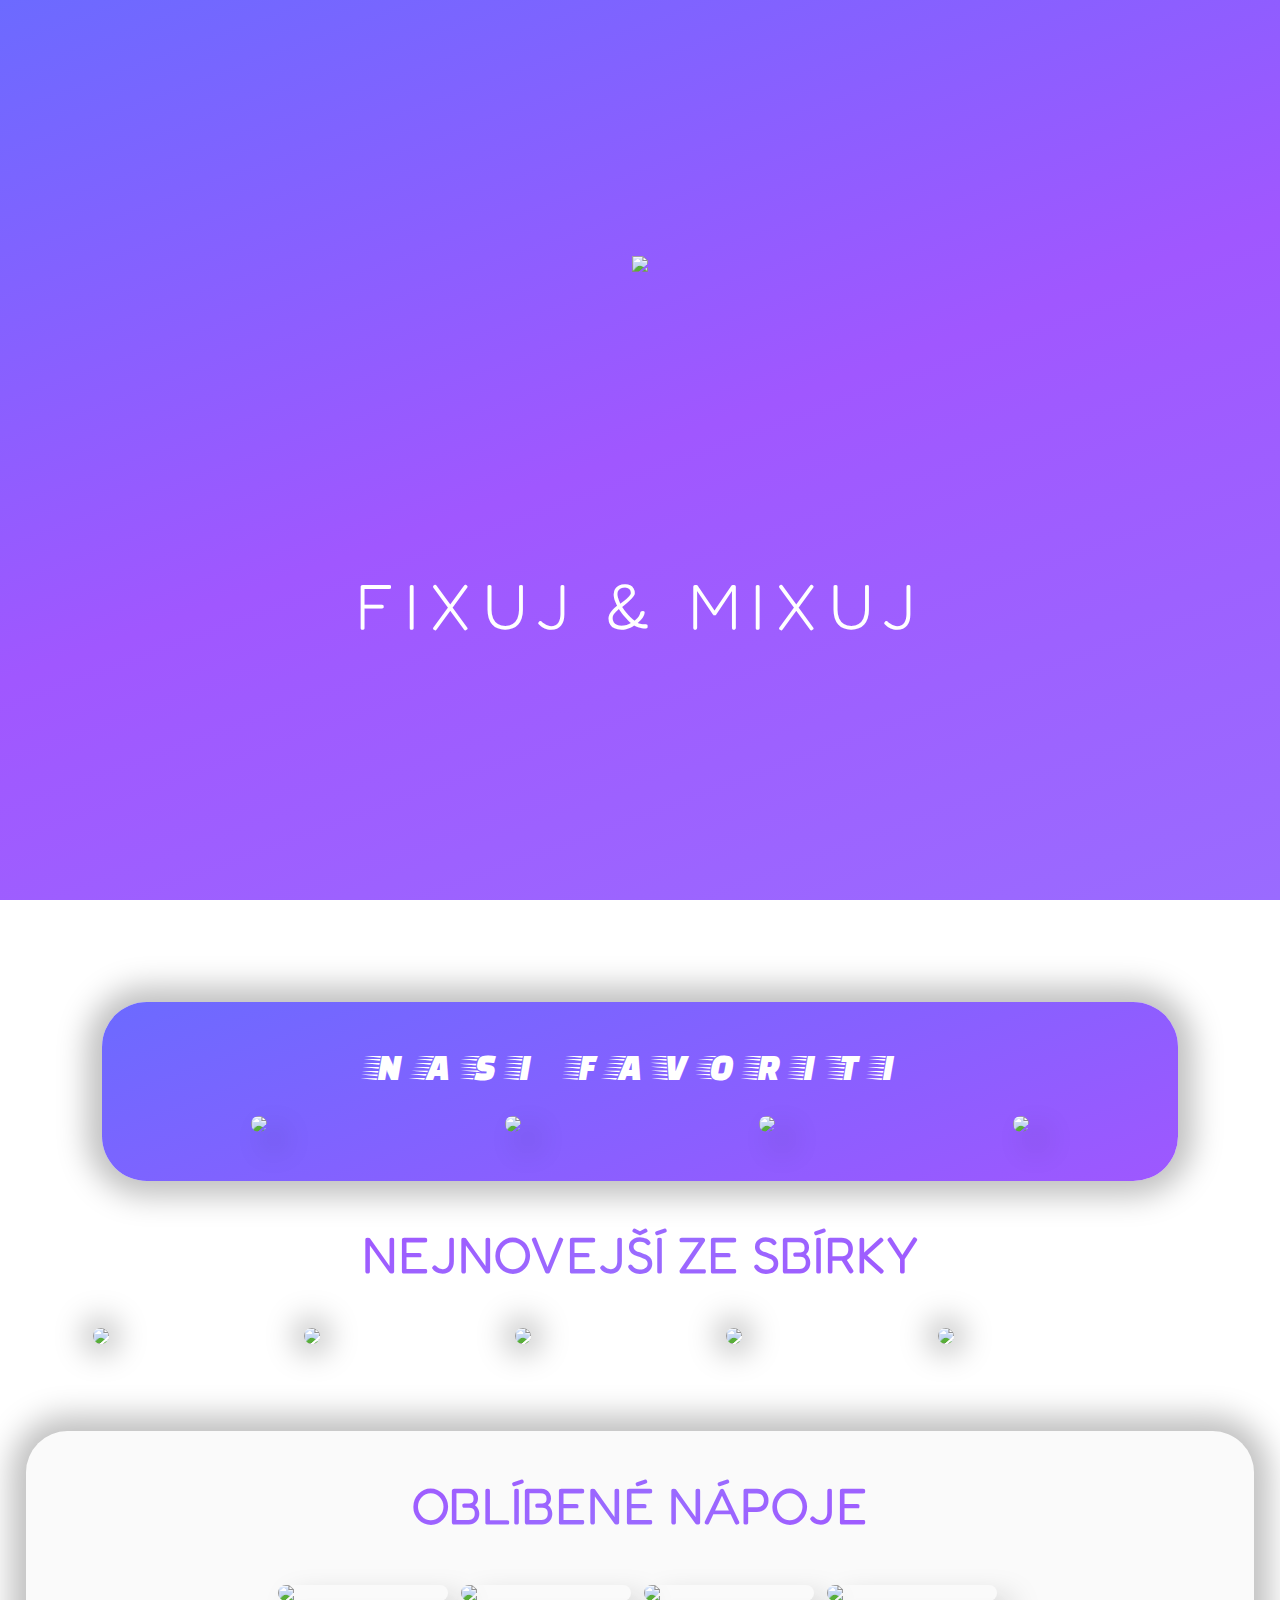
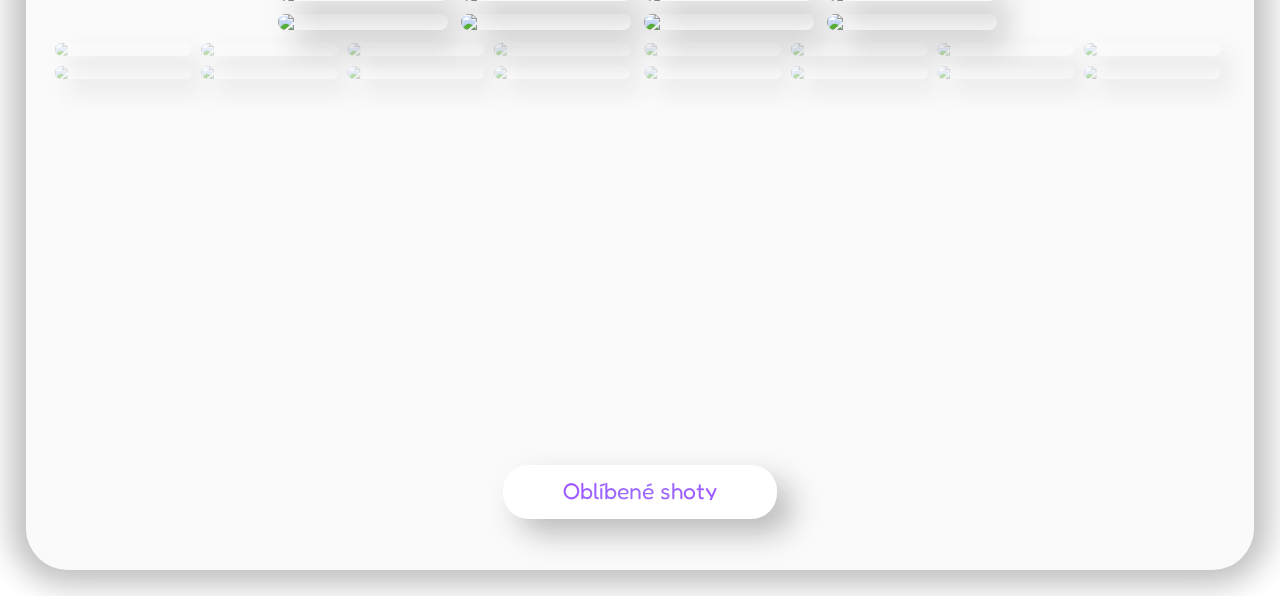
==== index.html @ a532a2db "frfr" ====
<!DOCTYPE html>
<html lang="en">

<head>
    <meta charset="UTF-8">
    <meta http-equiv="X-UA-Compatible" content="IE=edge">
    <meta name="viewport" content="width=device-width, initial-scale=1.0">
    <link rel="stylesheet" type="text/css" href="styles/style.css">
    <link rel="stylesheet" type="text/css" href="styles/style-navbar.css">
    <link rel="stylesheet" href="https://cdnjs.cloudflare.com/ajax/libs/normalize/5.0.0/normalize.min.css">
    <link rel="stylesheet" href="styles/style-carousel.css">

    <title>Fixuj &amp; Mixuj</title>
</head>

<body>
    <div class="refresh">
        <img class="velke-logo" src="images/logo-bila.png">
        <h2 class="refresher">FIXUJ &amp; MIXUJ</h2>
    </div>


    <nav class="desktop-nav">
        <a>
            <img src="images/logo.png" class="logo">
        </a>

        <a class="menu-button js-menu-button">
            <div class="menu-icon">
                <span></span><span></span><span></span>
            </div>
        </a>
    </nav>


    <div class="fullscreen-menu-container-l js-menu-container-l">
        <h2 class="menu-nadpis">Fixuj &amp; Mixuj</h2>

        <nav class="fullscreen-menu__nav">
            <ul>
                <li><a href="#">Koktejly</a></li>
                <li><a href="#">Slovníček</a></li>
                <li><a href="#">Pobočky</a></li>
            </ul>
        </nav>
    </div>

    <div class="fullscreen-menu-container-r js-menu-container-r">
        <a class="menu-button js-menu-close">
            <div class="menu-icon is-active">
                <span></span><span></span><span></span>
            </div>
        </a>
        <div class="obdelnik">
            <img class="mesicni-img" src="images/koktejl.png">
            <div class="koktejl-mesice">
                <h3>KOKTEJL MĚSÍCE</h3>
            </div>
            <div class="mesicni-nazev">
                <h2>Tequila Sunrise</h2>
            </div>
            <div class="button">ZOBRAZIT</div>
        </div>
    </div>

    <div class="nazev">
        <h1>Fixuj &amp; Mixuj</h1>
        <img class="koktejl" src="images/koktejl.png">
    </div>
    <div class="favoriti">
        <h2>NASI FAVORITI</h2>
        <div class="ikony-favoritu">
            <div class="your-element" data-tilt>
                <a><img class="icona" src="images/ikonky/-p%20PI%C3%91A%20COLADA.png"></a>
            </div>
            <div class="your-element" data-tilt>
                <a><img class="icona" src="images/ikonky/-m%20MANHATTAN.png"></a>
            </div>
            <div class="your-element" data-tilt>
                <a><img class="icona" src="images/ikonky/-r%20%C5%A0TR%C3%9ADL.png"></a>
            </div>
            <div class="your-element" data-tilt>
                <a><img class="icona" src="images/ikonky/-s%20JAGER%20BOMB.png"></a>
            </div>
        </div>
    </div>
    <div class="nejnovejsi">
        <h2 class="nadpis-index">NEJNOVEJŠÍ ZE SBÍRKY</h2>
        <div class="ikony-nejnovejsich">
            <div class="card">
                <img class="icona" src="images/ikonky/-z%20MYSTERY%20COCKTAIL.png">
            </div>
            <div class="card">
                <img class="icona" src="images/ikonky/-s%20SEMAFOR.png">
            </div>
            <div class="card">
                <img class="icona" src="images/ikonky/-m%20DRY%20MARTINI.png">
            </div>
            <div class="card">
                <img class="icona" src="images/ikonky/-l%20MOJITO.png">
            </div>
            <div class="card">
                <img class="icona" src="images/ikonky/-s%20FLUSANEC.png">
            </div>
        </div>
    </div>
    <div class="vlna">
        <div class="oblibene-napoje">
            <h2 class="nadpis-index">OBLÍBENÉ NÁPOJE</h2>
            <div class="oblibene">
                <div class="container-oblibene">
                    <input type="radio" name="slider" id="item-1" checked>
                    <input type="radio" name="slider" id="item-2">
                    <input type="radio" name="slider" id="item-3">
                    <div class="karta-oblibenes">
                        <label class="karta-oblibene" for="item-1" id="song-1">
                            <div class="rada">
                                <img src="images/ikonky/-s%20B-52.png">
                                <img src="images/ikonky/-s%20KAMIKAZE%20SHOT.png" class="desktop">
                                <img src="images/ikonky/-s%20KOMIN%C3%8D%C4%8CEK.png">
                                <img src="images/ikonky/-s%20BLOWJOB.png" class="desktop">
                            </div>
                            <div class="rada">
                                <img src="images/ikonky/-s%20FLUSANEC.png">
                                <img src="images/ikonky/-s%20BLOWJOB.png" class="desktop">
                                <img src="images/ikonky/-s%20JAGER%20BOMB.png">
                                <img src="images/ikonky/-s%20MOZEK.png" class="desktop">
                            </div>
                        </label>
                        <label class="karta-oblibene" for="item-2" id="song-2">
                            <div class="rada">
                                <img src="images/ikonky/-l%20MOJITO.png">
                                <img src="images/ikonky/-l%20MOJITO.png" class="desktop">
                                <img src="images/ikonky/-l%20SEX%20ON%20THE%20BEACH.png">
                                <img src="images/ikonky/-l%20SEX%20ON%20THE%20BEACH.png" class="desktop">
                            </div>
                            <div class="rada">
                                <img src="images/ikonky/-l%20TEQUILA%20SUNRISE.png">
                                <img src="images/ikonky/-l%20TEQUILA%20SUNRISE.png" class="desktop">
                                <img src="images/ikonky/-l%20BLOODY%20MARY.png">
                                <img src="images/ikonky/-l%20BLOODY%20MARY.png" class="desktop">
                            </div>
                        </label>
                        <label class="karta-oblibene" for="item-3" id="song-3">
                            <div class="rada">
                                <img src="images/ikonky/-m%20COSMOPOLITAN.png">
                                <img src="images/ikonky/-m%20COSMOPOLITAN.png" class="desktop">
                                <img src="images/ikonky/-m%20DRY%20MARTINI.png">
                                <img src="images/ikonky/-m%20DRY%20MARTINI.png" class="desktop">
                            </div>
                            <div class="rada">
                                <img src="images/ikonky/-m%20MANHATTAN.png">
                                <img src="images/ikonky/-m%20MANHATTAN.png" class="desktop">
                                <img src="images/ikonky/-m%20MARGHARITA.png">
                                <img src="images/ikonky/-m%20MARGHARITA.png" class="desktop">

                            </div>
                        </label>
                    </div>
                    <div class="player">
                        <div class="upper-part">
                            <div class="info-area" id="test">
                                <label class="song-info" id="song-info-1">
                                    <div class="title-oblibene">Oblíbené shoty</div>
                                    <div class="sub-line">
                                        <div class="subtitle-oblibene"><br /></div>
                                    </div>
                                </label>
                                <label class="song-info" id="song-info-2">
                                    <div class="title-oblibene">Oblíbené longdrinky</div>
                                    <div class="sub-line">
                                        <div class="subtitle-oblibene"><br /></div>
                                    </div>
                                </label>
                                <label class="song-info" id="song-info-3">
                                    <div class="title-oblibene">Oblíbený mix</div>
                                    <div class="sub-line">
                                        <div class="subtitle-oblibene"><br /></div>
                                    </div>
                                </label>
                            </div>
                        </div>
                    </div>
                </div>
            </div>
        </div>
    </div>

    <script type="text/javascript" src="styles/vanilla-tilt.js"></script>
    <script src="https://code.jquery.com/jquery-3.1.1.min.js"></script>
    <script src="styles/script-menu.js"></script>
    <script src="styles/script-carousel.js"></script>
</body></html>
---- styles/style.css ----
@import url('https://fonts.googleapis.com/css2?family=Expletus+Sans:ital,wght@0,400;0,500;0,600;0,700;1,400;1,500;1,600;1,700&family=Faster+One&family=Fredoka+One&family=Fredoka:wght@300;400;500;600;700&family=Kumbh+Sans:wght@100;200;300;400;500;600;700;800;900&family=Lexend+Deca:wght@100;200;300;400;500;600;700;800;900&display=swap');

body {
    margin: auto;
    padding: none;
}

/*Fixuj a mixuj nadpis*/
.nazev {
    padding: 0;
    margin: auto;
    display: flex;
}

.nazev h1 {
    margin: auto;
    font-family: "Expletus Sans";
    font-size: 17vw;
    padding: 0;
    margin-left: 6vw;
}

/*hlavni koktejl*/
.koktejl {
    transform: rotate(20deg);
    height: 40vw;
    margin: auto;
    padding: 0;
    margin-right: 9vw;
}

/*ikonky*/
.icona {
    width: 20vw;
    border-radius: 2.3vw;
    box-shadow: 15px 15px 30px 0px rgb(0, 0, 0, 25%);

}

.favoriti .icona {
    width: 18vw;
    border-radius: 2.3vw;
    box-shadow: 15px 15px 30px 0px rgb(0, 0, 0, 25%);

}

/*favoriti*/
.favoriti {
    margin: 9vw 8vw 0 8vw;
    padding: 3.5vw 2.3vw;
    border-radius: 3.5vw;
    animation: animateBg 10s linear infinite;
    background-image: linear-gradient(160deg, #6C6AFF, #A057FF, #9A6BFF, #A057FF, #6C6AFF);
    background-size: 100% 1100%;
    box-shadow: 0px 0px 30px 15px rgb(0, 0, 0, 25%);

}

.ikony-favoritu {
    display: flex;
    justify-content: space-around;
}

.favoriti h2 {
    font-family: "Faster One";
    color: white;
    font-size: 3vw;
    margin: auto;
    text-align: center;
    margin-bottom: 2.3vw;
    letter-spacing: 1.25vw;
    font-weight: 100;
}

/*nadpisy kategorii*/
.nadpis-index {
    font-family: "Fredoka";
    animation: animateBg 10s linear infinite;
    background-image: linear-gradient(160deg, #6C6AFF, #A057FF, #9A6BFF, #A057FF, #6C6AFF);
    -webkit-text-fill-color: transparent;
    -webkit-background-clip: text;
    font-size: 4vw;
    text-align: center;
    font-weight: 400;
}


@keyframes animateBg {
    0% {
        background-position: 0% 0%;
    }

    100% {
        background-position: 0% 100%;
    }
}

/*nejnovejsich*/
.ikony-nejnovejsich {
    display: flex;
    justify-content: center;
    margin-left: -3vw;
}

.nejnovejsi {
    left: calc(50% - 12.6vw);

}

.card {
    background-color: none;
    width: 16.5vw;
    transition: 0.2s ease-out;
    position: relative;
    left: 0px;
}

.card .icona {
    box-shadow: 0px 0px 30px 10px rgb(0, 0, 0, 25%);

}

.card:hover {
    transform: translateY(-1.3vw);
    transition: 0.2s ease-out;
}

.card:hover ~ .card {
    position: relative;
    left: 3.25vw;
    transition: 0.2s ease-out;
}


/*refresh screen*/
.refresh {
    animation: slide-out-bottom .5s cubic-bezier(.55, .085, .68, .53) 1s both;
    display: flex;
    flex-direction: column;
    width: 100%;
    height: 100%;
    background-image: linear-gradient(160deg, #6C6AFF, #A057FF, #9A6BFF);
    z-index: 200;
    position: fixed;
    top: 0;
    left: 0;
    margin: auto;
}

.velke-logo {
    height: 16vw;
    margin: auto;
    margin-bottom: -150px;
}

.refresher {
    margin: auto;
    font-family: Fredoka;
    font-weight: 300;
    font-size: 5vw;
    color: white;
    letter-spacing: 0.75vw;
}

@keyframes slide-out-bottom {
    0% {
        transform: translateY(0);
        opacity: 1
    }

    100% {
        transform: translateY(1000px);
        opacity: 0
    }
}

.oblibene-napoje {
    background: rgba(202, 202, 202, 0.09);
    box-shadow: 0px 0px 30px 15px rgba(0, 0, 0, 0.25);
    backdrop-filter: blur(6px);
    border-radius: 3.25vw;
    margin: 2vw;
    padding-top: 0.1vw;
}

.vlna {
    margin-top: 6.5vw;
    background: url(../images/Vector%202.svg);
    background-size: cover;
    background-repeat: no-repeat;
    background-position: 85%;
}
---- styles/style-carousel.css ----
input[type=radio] {
    display: none;
}

.karta-oblibene {
    position: absolute;
    width: 60%;
    height: 100%;
    left: 0;
    right: 0;
    margin: auto;
    transition: transform .4s ease;
    cursor: pointer;
}

.container-oblibene {
    padding-bottom: 4vw;
    width: 100%;
    transform-style: preserve-3d;
    display: flex;
    justify-content: center;
    flex-direction: column;
    align-items: center;
}

.oblibene {
    display: flex;
    align-items: center;
    justify-content: center;
}

.karta-oblibenes {
    margin-bottom: 38vw;
}

.rada {
    display: flex;
}

.container-oblibene img {
    margin: 0.5vw;
    width: 13.3vw;
    border-radius: 1vw;
    box-shadow: 15px 15px 30px 0px rgb(0, 0, 0, 25%);

}

#item-1:checked ~ .karta-oblibenes #song-3,
#item-2:checked ~ .karta-oblibenes #song-1,
#item-3:checked ~ .karta-oblibenes #song-2 {
    transform: translatex(-40%) scale(.8);
    opacity: .4;
    z-index: 0;
}

#item-1:checked ~ .karta-oblibenes #song-2,
#item-2:checked ~ .karta-oblibenes #song-3,
#item-3:checked ~ .karta-oblibenes #song-1 {
    transform: translatex(40%) scale(.8);
    opacity: .4;
    z-index: 0;
}

#item-1:checked ~ .karta-oblibenes #song-1,
#item-2:checked ~ .karta-oblibenes #song-2,
#item-3:checked ~ .karta-oblibenes #song-3 {
    transform: translatex(0) scale(1);
    opacity: 1;
    z-index: 1;
}

.player {
    background: white;
    border-radius: 2vw;
    min-width: 20vw;
    padding: 1.2vw 0.7vw 0.7vw 0.7vw;
    text-align: center;
    box-shadow: 15px 15px 30px 0px rgb(0, 0, 0, 25%);

}

.upper-part {
    position: relative;
    display: flex;
    align-items: center;
    height: 2.3vw;
    overflow: hidden;
}

.song-info {
    display: block;
}

.song-info .title-oblibene {
    animation: animateBg 10s linear infinite;
    background-image: linear-gradient(160deg, #6C6AFF, #A057FF, #9A6BFF, #A057FF, #6C6AFF);
    -webkit-text-fill-color: transparent;
    -webkit-background-clip: text;
    font-size: 1.8vw;
    line-height: 1.5vw;
    font-family: Fredoka;
}

.sub-line {
    display: flex;
    justify-content: space-between;
    width: 100%;
}

.subtitle-oblibene {
    font-size: 12px;
    line-height: 15px;
    color: #c6c5c6;
}

.info-area {
    width: 100%;
    position: absolute;
    top: 0;
    transition: transform .4s ease-in;
}

#item-2:checked ~ .player #test {
    transform: translateY(0);
}

#item-2:checked ~ .player #test {
    transform: translateY(-40px);
}

#item-3:checked ~ .player #test {
    transform: translateY(-80px);
}

@media only screen and (max-width: 600px) {
    .desktop {
        display: none;
    }
}
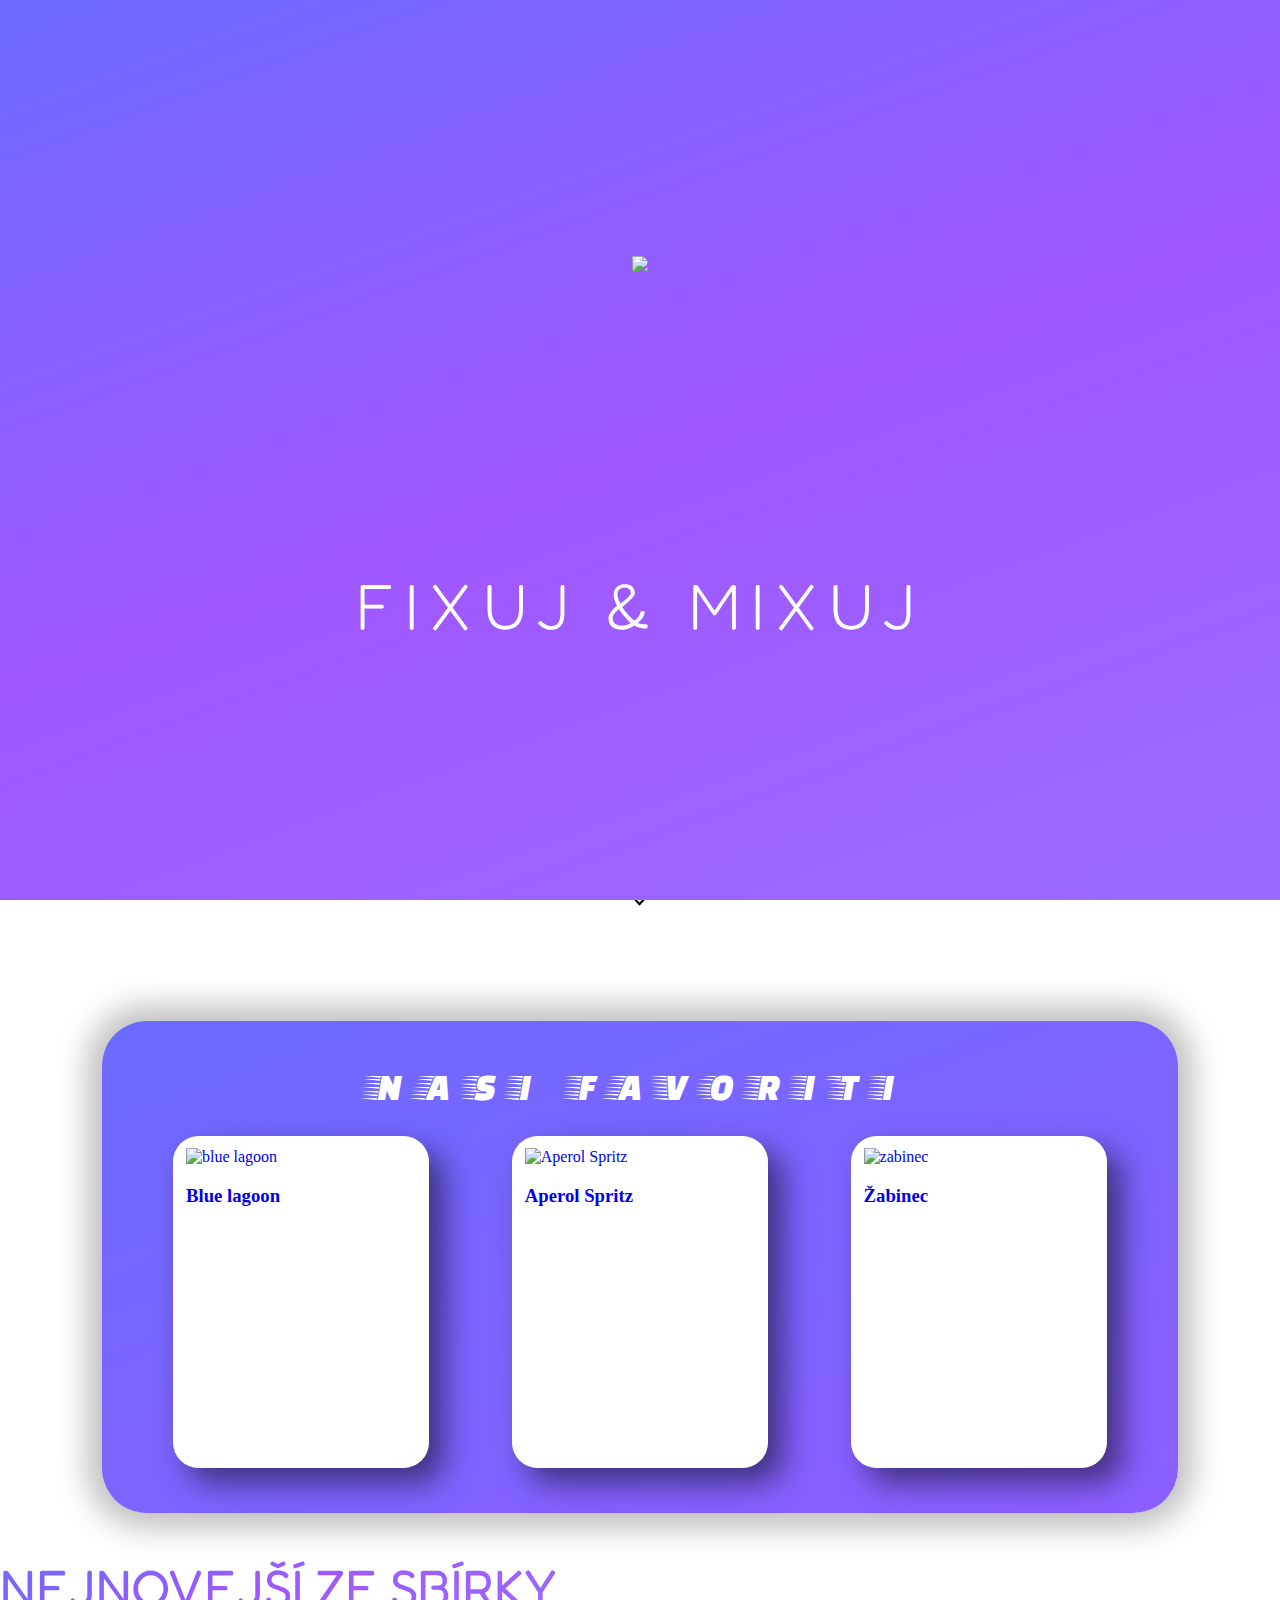
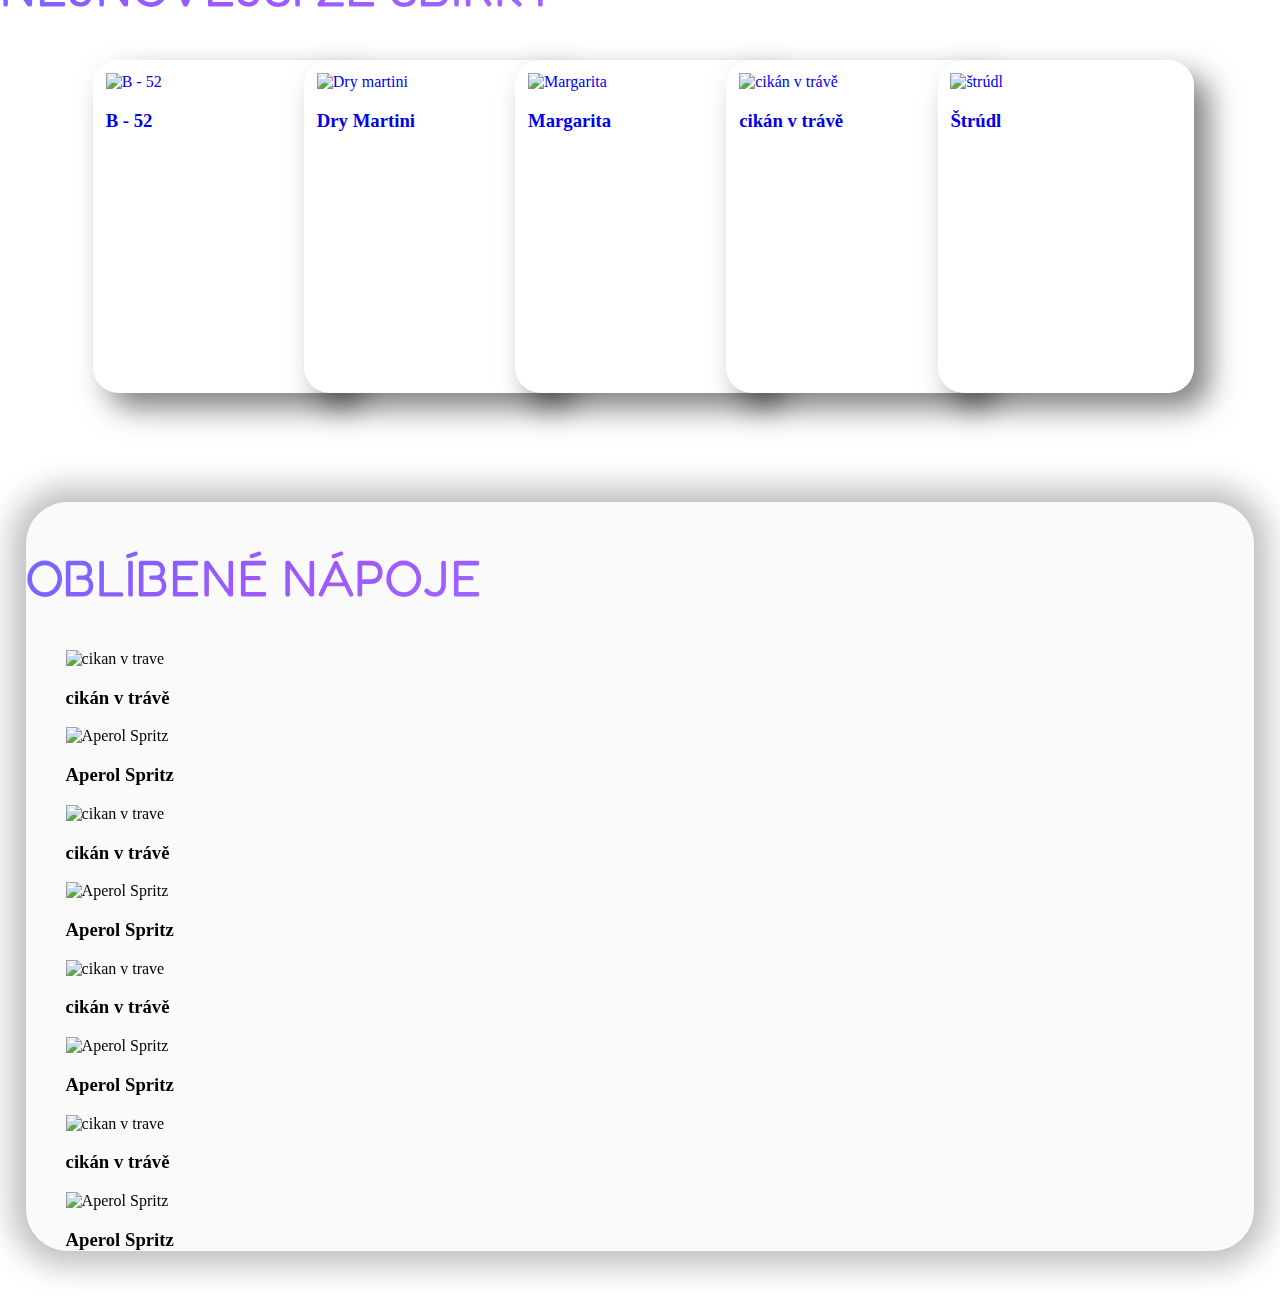
==== commit 27f8b8ac: "awdawd" ====
--- a/index.html
+++ b/index.html
@@ -1,5 +1,5 @@
 <!DOCTYPE html>
-<html lang="en">
+<html lang="cs">
 
 <head>
     <meta charset="UTF-8">
@@ -7,6 +7,7 @@
     <meta name="viewport" content="width=device-width, initial-scale=1.0">
     <link rel="stylesheet" type="text/css" href="styles/style.css">
     <link rel="stylesheet" type="text/css" href="styles/style-navbar.css">
+    <link rel="stylesheet" type="text/css" href="styles/mouse-point.css">
     <link rel="stylesheet" href="https://cdnjs.cloudflare.com/ajax/libs/normalize/5.0.0/normalize.min.css">
     <link rel="stylesheet" href="styles/style-carousel.css">
 
@@ -14,178 +15,241 @@
 </head>
 
 <body>
-    <div class="refresh">
-        <img class="velke-logo" src="images/logo-bila.png">
-        <h2 class="refresher">FIXUJ &amp; MIXUJ</h2>
-    </div>
-
-
-    <nav class="desktop-nav">
-        <a>
-            <img src="images/logo.png" class="logo">
-        </a>
-
-        <a class="menu-button js-menu-button">
-            <div class="menu-icon">
-                <span></span><span></span><span></span>
-            </div>
-        </a>
-    </nav>
-
-
-    <div class="fullscreen-menu-container-l js-menu-container-l">
-        <h2 class="menu-nadpis">Fixuj &amp; Mixuj</h2>
-
-        <nav class="fullscreen-menu__nav">
-            <ul>
-                <li><a href="#">Koktejly</a></li>
-                <li><a href="#">Slovníček</a></li>
-                <li><a href="#">Pobočky</a></li>
-            </ul>
+    <header>
+        <div class="refresh">
+            <img class="velke-logo" src="images/logo-bila.png">
+            <h2 class="refresh-heading">FIXUJ &amp; MIXUJ</h2>
+        </div>
+
+
+        <nav class="desktop-nav">
+            <a href="index.html">
+                <img src="images/logo.png" class="logo">
+            </a>
+
+            <a class="menu-button js-menu-button">
+                <div class="menu-icon">
+                    <span></span><span></span><span></span>
+                </div>
+            </a>
         </nav>
-    </div>
-
-    <div class="fullscreen-menu-container-r js-menu-container-r">
-        <a class="menu-button js-menu-close">
-            <div class="menu-icon is-active">
-                <span></span><span></span><span></span>
-            </div>
-        </a>
-        <div class="obdelnik">
-            <img class="mesicni-img" src="images/koktejl.png">
-            <div class="koktejl-mesice">
-                <h3>KOKTEJL MĚSÍCE</h3>
-            </div>
-            <div class="mesicni-nazev">
-                <h2>Tequila Sunrise</h2>
-            </div>
-            <div class="button">ZOBRAZIT</div>
-        </div>
-    </div>
-
-    <div class="nazev">
-        <h1>Fixuj &amp; Mixuj</h1>
-        <img class="koktejl" src="images/koktejl.png">
-    </div>
-    <div class="favoriti">
+
+        <div class="fullscreen-menu-container-l js-menu-container-l">
+            <h2 class="fullscreen-menu-nadpis">Fixuj &amp; Mixuj</h2>
+
+            <nav class="fullscreen-menu__nav">
+                <ul>
+                    <li><a href="#">Koktejly</a></li>
+                    <li><a href="#">Slovníček</a></li>
+                    <li><a href="#">Pobočky</a></li>
+                </ul>
+            </nav>
+        </div>
+
+        <div class="fullscreen-menu-container-r js-menu-container-r">
+            <a class="menu-button js-menu-close">
+                <div class="menu-icon is-active">
+                    <span></span><span></span><span></span>
+                </div>
+            </a>
+            <div class="fullscreen-menu-koktejl-container">
+                <img class="fullscreen-menu-koktejl" src="images/ikonky_bezpozadi/TEQUILA%20SUNRISE.png">
+                <div class="fullscreen-menu-koktejl-mesice-container">
+                    <h3>KOKTEJL MĚSÍCE</h3>
+                </div>
+                <div class="fullscreen-menu-koktejl-mesice-jmeno-koktejlu">
+                    <h2>Tequila Sunrise</h2>
+                </div>
+                <div class="fullscreen-menu-koktejl-mesice-button">ZOBRAZIT</div>
+            </div>
+        </div>
+    </header>
+
+    <div class="main-title">
+        <div class="main-info">
+            <h1>Fixuj &amp; Mixuj</h1>
+            <h2 class="main-in"></h2>
+        </div>
+        <img class="main-title-koktejl" src="images/koktejl.png">
+        <div id="mouse-scroll">
+            <div class="mouse">
+                <div class="mouse-in"></div>
+            </div>
+            <div>
+                <span class="down-arrow-1"></span>
+                <span class="down-arrow-2"></span>
+                <span class="down-arrow-3"></span>
+            </div>
+        </div>
+
+    </div>
+    <div class="favoriti-container">
         <h2>NASI FAVORITI</h2>
-        <div class="ikony-favoritu">
+        <div class="favoriti__list">
+
             <div class="your-element" data-tilt>
-                <a><img class="icona" src="images/ikonky/-p%20PI%C3%91A%20COLADA.png"></a>
-            </div>
+                <a href="detail-cocktailu.html" class="no-underline">
+                    <figure class="nejnovejsi__list-item">
+                        <img src="images/ikonky_bezpozadi/BLUE%20LAGOON.png" alt="blue lagoon" class="karta-oblibene__item-img">
+                        <figcaption class="karta-oblibene__item-container karta-oblibene__item-container-vlnata">
+                            <h3 class="heading heading-h3 heading--center">Blue lagoon</h3>
+                        </figcaption>
+                    </figure>
+                </a>
+            </div>
+
             <div class="your-element" data-tilt>
-                <a><img class="icona" src="images/ikonky/-m%20MANHATTAN.png"></a>
-            </div>
+                <a href="detail-cocktailu.html" class="no-underline">
+                    <figure class="nejnovejsi__list-item">
+                        <img src="images/ikonky_bezpozadi/APEROL%20SPRITZ.png" alt="Aperol Spritz" class="karta-oblibene__item-img">
+                        <figcaption class="karta-oblibene__item-container karta-oblibene__item-container-wine">
+                            <h3 class="heading heading-h3 heading--center">Aperol Spritz</h3>
+                        </figcaption>
+                    </figure>
+                </a>
+            </div>
+
             <div class="your-element" data-tilt>
-                <a><img class="icona" src="images/ikonky/-r%20%C5%A0TR%C3%9ADL.png"></a>
-            </div>
-            <div class="your-element" data-tilt>
-                <a><img class="icona" src="images/ikonky/-s%20JAGER%20BOMB.png"></a>
-            </div>
-        </div>
-    </div>
-    <div class="nejnovejsi">
-        <h2 class="nadpis-index">NEJNOVEJŠÍ ZE SBÍRKY</h2>
-        <div class="ikony-nejnovejsich">
-            <div class="card">
-                <img class="icona" src="images/ikonky/-z%20MYSTERY%20COCKTAIL.png">
-            </div>
-            <div class="card">
-                <img class="icona" src="images/ikonky/-s%20SEMAFOR.png">
-            </div>
-            <div class="card">
-                <img class="icona" src="images/ikonky/-m%20DRY%20MARTINI.png">
-            </div>
-            <div class="card">
-                <img class="icona" src="images/ikonky/-l%20MOJITO.png">
-            </div>
-            <div class="card">
-                <img class="icona" src="images/ikonky/-s%20FLUSANEC.png">
-            </div>
-        </div>
-    </div>
-    <div class="vlna">
-        <div class="oblibene-napoje">
-            <h2 class="nadpis-index">OBLÍBENÉ NÁPOJE</h2>
-            <div class="oblibene">
-                <div class="container-oblibene">
-                    <input type="radio" name="slider" id="item-1" checked>
-                    <input type="radio" name="slider" id="item-2">
-                    <input type="radio" name="slider" id="item-3">
-                    <div class="karta-oblibenes">
-                        <label class="karta-oblibene" for="item-1" id="song-1">
-                            <div class="rada">
-                                <img src="images/ikonky/-s%20B-52.png">
-                                <img src="images/ikonky/-s%20KAMIKAZE%20SHOT.png" class="desktop">
-                                <img src="images/ikonky/-s%20KOMIN%C3%8D%C4%8CEK.png">
-                                <img src="images/ikonky/-s%20BLOWJOB.png" class="desktop">
-                            </div>
-                            <div class="rada">
-                                <img src="images/ikonky/-s%20FLUSANEC.png">
-                                <img src="images/ikonky/-s%20BLOWJOB.png" class="desktop">
-                                <img src="images/ikonky/-s%20JAGER%20BOMB.png">
-                                <img src="images/ikonky/-s%20MOZEK.png" class="desktop">
-                            </div>
-                        </label>
-                        <label class="karta-oblibene" for="item-2" id="song-2">
-                            <div class="rada">
-                                <img src="images/ikonky/-l%20MOJITO.png">
-                                <img src="images/ikonky/-l%20MOJITO.png" class="desktop">
-                                <img src="images/ikonky/-l%20SEX%20ON%20THE%20BEACH.png">
-                                <img src="images/ikonky/-l%20SEX%20ON%20THE%20BEACH.png" class="desktop">
-                            </div>
-                            <div class="rada">
-                                <img src="images/ikonky/-l%20TEQUILA%20SUNRISE.png">
-                                <img src="images/ikonky/-l%20TEQUILA%20SUNRISE.png" class="desktop">
-                                <img src="images/ikonky/-l%20BLOODY%20MARY.png">
-                                <img src="images/ikonky/-l%20BLOODY%20MARY.png" class="desktop">
-                            </div>
-                        </label>
-                        <label class="karta-oblibene" for="item-3" id="song-3">
-                            <div class="rada">
-                                <img src="images/ikonky/-m%20COSMOPOLITAN.png">
-                                <img src="images/ikonky/-m%20COSMOPOLITAN.png" class="desktop">
-                                <img src="images/ikonky/-m%20DRY%20MARTINI.png">
-                                <img src="images/ikonky/-m%20DRY%20MARTINI.png" class="desktop">
-                            </div>
-                            <div class="rada">
-                                <img src="images/ikonky/-m%20MANHATTAN.png">
-                                <img src="images/ikonky/-m%20MANHATTAN.png" class="desktop">
-                                <img src="images/ikonky/-m%20MARGHARITA.png">
-                                <img src="images/ikonky/-m%20MARGHARITA.png" class="desktop">
-
-                            </div>
-                        </label>
-                    </div>
-                    <div class="player">
-                        <div class="upper-part">
-                            <div class="info-area" id="test">
-                                <label class="song-info" id="song-info-1">
-                                    <div class="title-oblibene">Oblíbené shoty</div>
-                                    <div class="sub-line">
-                                        <div class="subtitle-oblibene"><br /></div>
-                                    </div>
-                                </label>
-                                <label class="song-info" id="song-info-2">
-                                    <div class="title-oblibene">Oblíbené longdrinky</div>
-                                    <div class="sub-line">
-                                        <div class="subtitle-oblibene"><br /></div>
-                                    </div>
-                                </label>
-                                <label class="song-info" id="song-info-3">
-                                    <div class="title-oblibene">Oblíbený mix</div>
-                                    <div class="sub-line">
-                                        <div class="subtitle-oblibene"><br /></div>
-                                    </div>
-                                </label>
-                            </div>
-                        </div>
-                    </div>
-                </div>
-            </div>
-        </div>
-    </div>
-
+                <a href="detail-cocktailu.html" class="no-underline">
+                    <figure class="nejnovejsi__list-item">
+                        <img src="images/ikonky_bezpozadi/%C5%BDABINEC.png" alt="zabinec" class="karta-oblibene__item-img">
+                        <figcaption class="karta-oblibene__item-container karta-oblibene__item-container-pullitr">
+                            <h3 class="heading heading-h3 heading--center">Žabinec</h3>
+                        </figcaption>
+                    </figure>
+                </a>
+            </div>
+
+        </div>
+    </div>
+    <div class="nejnovejsi-container">
+        <h2 class="heading heading-h2 heading--center">NEJNOVEJŠÍ ZE SBÍRKY</h2>
+        <div class="nejnovejsi__list">
+
+            <div class="nejnovejsi__list-container">
+                <a href="#" class="no-underline">
+                    <figure class="nejnovejsi__list-item">
+                        <img src="images/ikonky_bezpozadi/B-52.png" alt="B - 52" class="karta-oblibene__item-img">
+                        <figcaption class="karta-oblibene__item-container karta-oblibene__item-container-shot">
+                            <h3 class="heading heading-h3 heading--center">B - 52</h3>
+                        </figcaption>
+                    </figure>
+                </a>
+            </div>
+
+            <div class="nejnovejsi__list-container">
+                <a href="#" class="no-underline">
+                    <figure class="nejnovejsi__list-item">
+                        <img src="images/ikonky_bezpozadi/MARTINI.png" alt="Dry martini" class="karta-oblibene__item-img">
+                        <figcaption class="karta-oblibene__item-container karta-oblibene__item-container-martini">
+                            <h3 class="heading heading-h3 heading--center">Dry Martini</h3>
+                        </figcaption>
+                    </figure>
+                </a>
+            </div>
+
+            <div class="nejnovejsi__list-container">
+                <a href="#" class="no-underline">
+                    <figure class="nejnovejsi__list-item">
+                        <img src="images/ikonky_bezpozadi/MARGARITA.png" alt="Margarita" class="karta-oblibene__item-img">
+                        <figcaption class="karta-oblibene__item-container karta-oblibene__item-container-margarita">
+                            <h3 class="heading heading-h3 heading--center">Margarita</h3>
+                        </figcaption>
+                    </figure>
+                </a>
+            </div>
+
+            <div class="nejnovejsi__list-container">
+                <a href="#" class="no-underline">
+                    <figure class="nejnovejsi__list-item">
+                        <img src="images/ikonky_bezpozadi/CIK%C3%81N%20V%20TR%C3%81V%C4%9A.png" alt="cikán v trávě" class="karta-oblibene__item-img">
+                        <figcaption class="karta-oblibene__item-container karta-oblibene__item-container-long">
+                            <h3 class="heading heading-h3 heading--center">cikán v&nbsp;trávě</h3>
+                        </figcaption>
+                    </figure>
+                </a>
+            </div>
+
+            <div class="nejnovejsi__list-container">
+                <a href="#" class="no-underline">
+                    <figure class="nejnovejsi__list-item">
+                        <img src="images/ikonky_bezpozadi/%C5%A0TR%C5%AEL.png" alt="štrúdl" class="karta-oblibene__item-img">
+                        <figcaption class="karta-oblibene__item-container karta-oblibene__item-container-rock">
+                            <h3 class="heading heading-h3 heading--center">Štrúdl</h3>
+                        </figcaption>
+                    </figure>
+                </a>
+            </div>
+
+        </div>
+    </div>
+
+    <div class="oblibene-container-background">
+        <div class="oblibene-container-glass-container">
+            <h2 class="heading heading-h2 heading--center">OBLÍBENÉ NÁPOJE</h2>
+            <div class="oblibene__list">
+
+                <div class="your-element" data-tilt>
+                    <figure class="karta-oblibene__item">
+                        <img src="images/ikonky_bezpozadi/CIK%C3%81N%20V%20TR%C3%81V%C4%9A.png" alt="cikan v trave" class="karta-oblibene__item-img">
+                        <figcaption class="karta-oblibene__item-container karta-oblibene__item-container-long">
+                            <h3 class="heading heading-h3 heading--center">cikán v&nbsp;trávě</h3>
+                        </figcaption>
+                    </figure>
+                </div>
+
+                <figure class="karta-oblibene__item">
+                    <img src="images/ikonky_bezpozadi/APEROL%20SPRITZ.png" alt="Aperol Spritz" class="karta-oblibene__item-img">
+                    <figcaption class="karta-oblibene__item-container karta-oblibene__item-container-wine">
+                        <h3 class="heading heading-h3 heading--center">Aperol Spritz</h3>
+                    </figcaption>
+                </figure>
+
+                <figure class="karta-oblibene__item desktop">
+                    <img src="images/ikonky_bezpozadi/CIK%C3%81N%20V%20TR%C3%81V%C4%9A.png" alt="cikan v trave" class="karta-oblibene__item-img">
+                    <figcaption class="karta-oblibene__item-container karta-oblibene__item-container-long">
+                        <h3 class="heading heading-h3 heading--center">cikán v&nbsp;trávě</h3>
+                    </figcaption>
+                </figure>
+
+                <figure class="karta-oblibene__item desktop">
+                    <img src="images/ikonky_bezpozadi/APEROL%20SPRITZ.png" alt="Aperol Spritz" class="karta-oblibene__item-img">
+                    <figcaption class="karta-oblibene__item-container karta-oblibene__item-container-wine">
+                        <h3 class="heading heading-h3 heading--center">Aperol Spritz</h3>
+                    </figcaption>
+                </figure>
+
+                <figure class="karta-oblibene__item">
+                    <img src="images/ikonky_bezpozadi/CIK%C3%81N%20V%20TR%C3%81V%C4%9A.png" alt="cikan v trave" class="karta-oblibene__item-img">
+                    <figcaption class="karta-oblibene__item-container karta-oblibene__item-container-long">
+                        <h3 class="heading heading-h3 heading--center">cikán v&nbsp;trávě</h3>
+                    </figcaption>
+                </figure>
+
+                <figure class="karta-oblibene__item">
+                    <img src="images/ikonky_bezpozadi/APEROL%20SPRITZ.png" alt="Aperol Spritz" class="karta-oblibene__item-img">
+                    <figcaption class="karta-oblibene__item-container karta-oblibene__item-container-wine">
+                        <h3 class="heading heading-h3 heading--center">Aperol Spritz</h3>
+                    </figcaption>
+                </figure>
+
+                <figure class="karta-oblibene__item desktop">
+                    <img src="images/ikonky_bezpozadi/CIK%C3%81N%20V%20TR%C3%81V%C4%9A.png" alt="cikan v trave" class="karta-oblibene__item-img">
+                    <figcaption class="karta-oblibene__item-container karta-oblibene__item-container-long">
+                        <h3 class="heading heading-h3 heading--center">cikán v&nbsp;trávě</h3>
+                    </figcaption>
+                </figure>
+
+                <figure class="karta-oblibene__item desktop">
+                    <img src="images/ikonky_bezpozadi/APEROL%20SPRITZ.png" alt="Aperol Spritz" class="karta-oblibene__item-img">
+                    <figcaption class="karta-oblibene__item-container karta-oblibene__item-container-wine">
+                        <h3 class="heading heading-h3 heading--center">Aperol Spritz</h3>
+                    </figcaption>
+                </figure>
+
+            </div>
+        </div>
+    </div>
     <script type="text/javascript" src="styles/vanilla-tilt.js"></script>
     <script src="https://code.jquery.com/jquery-3.1.1.min.js"></script>
     <script src="styles/script-menu.js"></script>
--- a/styles/style.css
+++ b/styles/style.css
@@ -4,133 +4,6 @@
     margin: auto;
     padding: none;
 }
-
-/*Fixuj a mixuj nadpis*/
-.nazev {
-    padding: 0;
-    margin: auto;
-    display: flex;
-}
-
-.nazev h1 {
-    margin: auto;
-    font-family: "Expletus Sans";
-    font-size: 17vw;
-    padding: 0;
-    margin-left: 6vw;
-}
-
-/*hlavni koktejl*/
-.koktejl {
-    transform: rotate(20deg);
-    height: 40vw;
-    margin: auto;
-    padding: 0;
-    margin-right: 9vw;
-}
-
-/*ikonky*/
-.icona {
-    width: 20vw;
-    border-radius: 2.3vw;
-    box-shadow: 15px 15px 30px 0px rgb(0, 0, 0, 25%);
-
-}
-
-.favoriti .icona {
-    width: 18vw;
-    border-radius: 2.3vw;
-    box-shadow: 15px 15px 30px 0px rgb(0, 0, 0, 25%);
-
-}
-
-/*favoriti*/
-.favoriti {
-    margin: 9vw 8vw 0 8vw;
-    padding: 3.5vw 2.3vw;
-    border-radius: 3.5vw;
-    animation: animateBg 10s linear infinite;
-    background-image: linear-gradient(160deg, #6C6AFF, #A057FF, #9A6BFF, #A057FF, #6C6AFF);
-    background-size: 100% 1100%;
-    box-shadow: 0px 0px 30px 15px rgb(0, 0, 0, 25%);
-
-}
-
-.ikony-favoritu {
-    display: flex;
-    justify-content: space-around;
-}
-
-.favoriti h2 {
-    font-family: "Faster One";
-    color: white;
-    font-size: 3vw;
-    margin: auto;
-    text-align: center;
-    margin-bottom: 2.3vw;
-    letter-spacing: 1.25vw;
-    font-weight: 100;
-}
-
-/*nadpisy kategorii*/
-.nadpis-index {
-    font-family: "Fredoka";
-    animation: animateBg 10s linear infinite;
-    background-image: linear-gradient(160deg, #6C6AFF, #A057FF, #9A6BFF, #A057FF, #6C6AFF);
-    -webkit-text-fill-color: transparent;
-    -webkit-background-clip: text;
-    font-size: 4vw;
-    text-align: center;
-    font-weight: 400;
-}
-
-
-@keyframes animateBg {
-    0% {
-        background-position: 0% 0%;
-    }
-
-    100% {
-        background-position: 0% 100%;
-    }
-}
-
-/*nejnovejsich*/
-.ikony-nejnovejsich {
-    display: flex;
-    justify-content: center;
-    margin-left: -3vw;
-}
-
-.nejnovejsi {
-    left: calc(50% - 12.6vw);
-
-}
-
-.card {
-    background-color: none;
-    width: 16.5vw;
-    transition: 0.2s ease-out;
-    position: relative;
-    left: 0px;
-}
-
-.card .icona {
-    box-shadow: 0px 0px 30px 10px rgb(0, 0, 0, 25%);
-
-}
-
-.card:hover {
-    transform: translateY(-1.3vw);
-    transition: 0.2s ease-out;
-}
-
-.card:hover ~ .card {
-    position: relative;
-    left: 3.25vw;
-    transition: 0.2s ease-out;
-}
-
 
 /*refresh screen*/
 .refresh {
@@ -153,7 +26,7 @@
     margin-bottom: -150px;
 }
 
-.refresher {
+.refresh-heading {
     margin: auto;
     font-family: Fredoka;
     font-weight: 300;
@@ -162,6 +35,138 @@
     letter-spacing: 0.75vw;
 }
 
+/*Fixuj a mixuj nadpis*/
+.main-title {
+    padding: 0;
+    margin: auto;
+    display: flex;
+    -webkit-user-select: none;
+}
+
+.main-title h1 {
+    margin: auto;
+    font-family: "Expletus Sans";
+    font-size: 17vw;
+    padding: 0;
+    margin-left: 6vw;
+}
+
+/*hlavni koktejl*/
+.main-title-koktejl {
+    transform: rotate(20deg);
+    height: 40vw;
+    margin: auto;
+    padding: 0;
+    margin-right: 9vw;
+}
+
+/*ikonky*/
+.icona {
+    width: 20vw;
+    border-radius: 2.3vw;
+    box-shadow: 15px 15px 30px 0px rgb(0, 0, 0, 25%);
+}
+
+/*favoriti*/
+.favoriti-container {
+    margin: 9vw 8vw 0 8vw;
+    padding: 3.5vw 2.3vw;
+    border-radius: 3.5vw;
+    animation: animateBg 10s linear infinite;
+    background-image: linear-gradient(160deg, #6C6AFF, #A057FF, #9A6BFF, #A057FF, #6C6AFF);
+    background-size: 100% 1100%;
+    box-shadow: 0px 0px 30px 15px rgb(0, 0, 0, 25%);
+
+}
+
+.no-underline {
+    text-decoration: none;
+}
+
+.favoriti-container h2 {
+    font-family: "Faster One";
+    color: white;
+    font-size: 3vw;
+    margin: auto;
+    text-align: center;
+    margin-bottom: 2.3vw;
+    letter-spacing: 1.25vw;
+    font-weight: 100;
+}
+
+.favoriti__list {
+    display: flex;
+    justify-content: space-around;
+}
+
+.favoriti-container .icona {
+    width: 18vw;
+    border-radius: 2.3vw;
+    box-shadow: 15px 15px 30px 0px rgb(0, 0, 0, 25%);
+}
+
+/*nadpisy kategorii*/
+.heading-h2 {
+    font-family: "Fredoka";
+    animation: animateBg 10s linear infinite;
+    background-image: linear-gradient(160deg, #6C6AFF, #A057FF, #9A6BFF, #A057FF, #6C6AFF);
+    -webkit-text-fill-color: transparent;
+    -webkit-background-clip: text;
+    font-size: 4vw;
+    font-weight: 400;
+}
+
+
+@keyframes animateBg {
+    0% {
+        background-position: 0% 0%;
+    }
+
+    100% {
+        background-position: 0% 100%;
+    }
+}
+
+/*nejnovejsich*/
+.nejnovejsi-container {
+    left: calc(50% - 12.6vw);
+}
+
+.nejnovejsi__list {
+    display: flex;
+    justify-content: center;
+    margin-left: -3vw;
+}
+
+.nejnovejsi__list-container {
+    background-color: none;
+    width: 16.5vw;
+    transition: 0.2s ease-out;
+    position: relative;
+    left: 0px;
+}
+
+.nejnovejsi__list-item {
+    width: 18vw;
+    height: 24vw;
+    margin: 0;
+    padding: 1vw;
+    border-radius: 2vw;
+    box-shadow: 15px 15px 30px 0px rgb(0, 0, 0, 50%);
+    background-color: white;
+}
+
+.nejnovejsi__list-container:hover {
+    transform: translateY(-1.3vw);
+    transition: 0.2s ease-out;
+}
+
+.nejnovejsi__list-container:hover ~ .card {
+    position: relative;
+    left: 3.25vw;
+    transition: 0.2s ease-out;
+}
+
 @keyframes slide-out-bottom {
     0% {
         transform: translateY(0);
@@ -174,7 +179,18 @@
     }
 }
 
-.oblibene-napoje {
+
+
+.oblibene-container-background {
+    padding-top: 6.5vw;
+    padding-bottom: 2vw;
+    background: url(../images/Vector%202.svg);
+    background-repeat: no-repeat;
+    background-position: 90% 90%;
+    background-size: 153%;
+}
+
+.oblibene-container-glass-container {
     background: rgba(202, 202, 202, 0.09);
     box-shadow: 0px 0px 30px 15px rgba(0, 0, 0, 0.25);
     backdrop-filter: blur(6px);
@@ -183,10 +199,140 @@
     padding-top: 0.1vw;
 }
 
-.vlna {
-    margin-top: 6.5vw;
-    background: url(../images/Vector%202.svg);
-    background-size: cover;
+
+.koktejl-title {
+    font-family: 'Lexend Deca';
+    font-style: normal;
+    font-weight: 300;
+    font-size: 7vw;
+    margin: 0;
+    background: linear-gradient(90.14deg, #6E6BFF 0.97%, #8C4EDF 50.43%, #9266F0 99.88%), #000000;
+    -webkit-background-clip: text;
+    -webkit-text-fill-color: transparent;
+    background-clip: text;
+    text-fill-color: transparent;
+    padding: 2vw 0;
+}
+
+.koktejl-container {
+    margin-left: 4vw;
+}
+
+.koktejl-information {
+    display: flex;
+    gap: 2vw;
+}
+
+.koktejl-priprava {
+    margin-left: 6vw;
+
+}
+
+.koktejl-priprava__item {
+    margin-top: 3vw;
+}
+
+.koktejl-information-difficulty {
+    background: #E9AB0C;
+    box-shadow: 0px 0px 25px 3px rgba(0, 0, 0, 0.25);
+    border-radius: 20px;
+    font-family: 'Lexend deca';
+    text-transform: uppercase;
+    font-weight: 200;
+    font-size: 1.5vw;
+    padding: 0.5vw 2vw;
+    text-align: center;
+    letter-spacing: 0.15vw;
+    color: #FFFFFF;
+}
+
+.koktejl-information-rating {
+    background: #F5F5F5;
+    box-shadow: 0px 0px 25px 3px rgba(0, 0, 0, 0.25);
+    border-radius: 30px;
+    font-family: 'Faster One';
+    font-weight: 400;
+    font-size: 1.5vw;
+    padding: 0.5vw 1vw;
+    display: flex;
+    align-items: center;
+    text-align: center;
+    letter-spacing: 0.135em;
+    color: #E9AB0C;
+}
+
+.heading-detail {
+    margin: auto;
+    margin-left: 3vw;
+    font-family: 'Lexend Deca';
+    font-weight: 300;
+    font-size: 2.5vw;
+    color: #000000;
+    padding-bottom: 2vw;
+}
+
+.koktejl-priprava-p p {
+    margin: auto;
+    margin-left: 5vw;
+    font-family: 'Lexend Deca';
+    font-weight: 200;
+    font-size: 1.5vw;
+    line-height: 3vw;
+}
+
+.odsazeni {
+    margin-left: 5vw;
+}
+
+.koktejl-priprava-postup-container {
+    background: linear-gradient(101.03deg, #6C6AFF 3.6%, #A057FF 53.84%, #9A6BFF 94.9%);
+    border-radius: 3vw;
+    padding: 3vw 5vw 2vw 5vw;
+    max-width: 31vw;
+    color: white;
+    font-family: 'Lexend Deca';
+    margin: 0;
+    margin-top: 3vw;
+
+}
+
+.koktejl-priprava-postup-container li {
+    line-height: 4vw;
+    font-size: 1.5vw;
+    font-weight: 200;
+    margin-left: 3vw;
+}
+
+.heading-detail-container {
+    margin: auto;
+    font-weight: 300;
+    font-size: 2.5vw;
+    color: white;
+}
+
+video {
+    height: 40vw;
+    margin-top: 5vw;
+    border-radius: 20px;
+}
+
+/*
+.koktejl__images-wave-background {
+    margin-top: -18vw;
+    background: url(../images/Vector%203.svg);
     background-repeat: no-repeat;
-    background-position: 85%;
-}
+    background-position: cover;
+
+}
+*/
+.koktejl__images-wave-container {
+    padding: 23rem 0vw 18rem 0vw;
+    display: flex;
+    justify-content: center;
+}
+
+.koktejl__images-wave-background img {
+    height: 22vw;
+    border-radius: 2vw;
+    margin: auto;
+}
--- a/styles/mouse-point.css
+++ b/styles/mouse-point.css
@@ -0,0 +1,119 @@
+#mouse-scroll {
+    position: absolute;
+    margin: auto;
+    left: 50%;
+    top: 94%;
+    -webkit-transform: translateX(-50%);
+    z-index: 99;
+}
+
+#mouse-scroll span {
+    display: block;
+    width: 5px;
+    height: 5px;
+    -ms-transform: rotate(45deg);
+    -webkit-transform: rotate(45deg);
+    transform: rotate(45deg);
+    transform: rotate(45deg);
+    border-right: 2px solid black;
+    border-bottom: 2px solid black;
+    margin: 0 0 3px 5px;
+}
+
+#mouse-scroll .mouse {
+    height: 21px;
+    width: 14px;
+    border-radius: 10px;
+    -webkit-transform: none;
+    -ms-transform: none;
+    transform: none;
+    border: 2px solid black;
+    top: 170px;
+}
+
+#mouse-scroll .down-arrow-1 {
+    margin-top: 6px;
+}
+
+#mouse-scroll .down-arrow-1,
+#mouse-scroll .down-arrow-2,
+#mouse-scroll .down-arrow-3 {
+    -webkit-animation: mouse-scroll 1s infinite;
+    -moz-animation: mouse-scroll 1s infinite:
+}
+
+#mouse-croll .down-arrow-1 {
+    -webkit-animation-delay: .1s;
+    -moz-animation-delay: .1s;
+    -webkit-animation-direction: alternate;
+}
+
+#mouse-scroll .down-arrow-2 {
+    -webkit-animation-delay: .2s;
+    -moz-animation-delay: .2s;
+    -webkit-animation-direction: alternate;
+}
+
+#mouse-scroll .down-arrow-3 {
+    -webkit-animation-delay: .3s;
+    -moz-animation-dekay: .3s;
+    -webkit-animation-direction: alternate;
+}
+
+#mouse-scroll .mouse-in {
+    height: 5px;
+    width: 2px;
+    display: block;
+    margin: 5px auto;
+    background: black;
+    position: relative;
+}
+
+#mouse-scroll .mouse-in {
+    -webkit-animation: animated-mouse 1.2s ease infinite;
+    moz-animation: mouse-animated 1.2s ease infinite;
+}
+
+@-webkit-keyframes animated-mouse {
+    0% {
+        opacity: 1;
+        -webkit-transform: translateY(0);
+        -ms-transform: translateY(0);
+        transform: translateY(0);
+    }
+
+    100% {
+        opacity: 0;
+        -webkit-transform: translateY(6px);
+        -ms-transform: translateY(6px);
+        transform: translateY(6px);
+    }
+}
+
+@-webkit-keyframes mouse-scroll {
+    0% {
+        opacity: 1;
+    }
+
+    50% {
+        opacity: .5;
+    }
+
+    100% {
+        opacity: 1;
+    }
+}
+
+@keyframes mouse-scroll {
+    0% {
+        opacity: 0;
+    }
+
+    50% {
+        opacity: 0.5;
+    }
+
+    100% {
+        opacity: 1;
+    }
+}
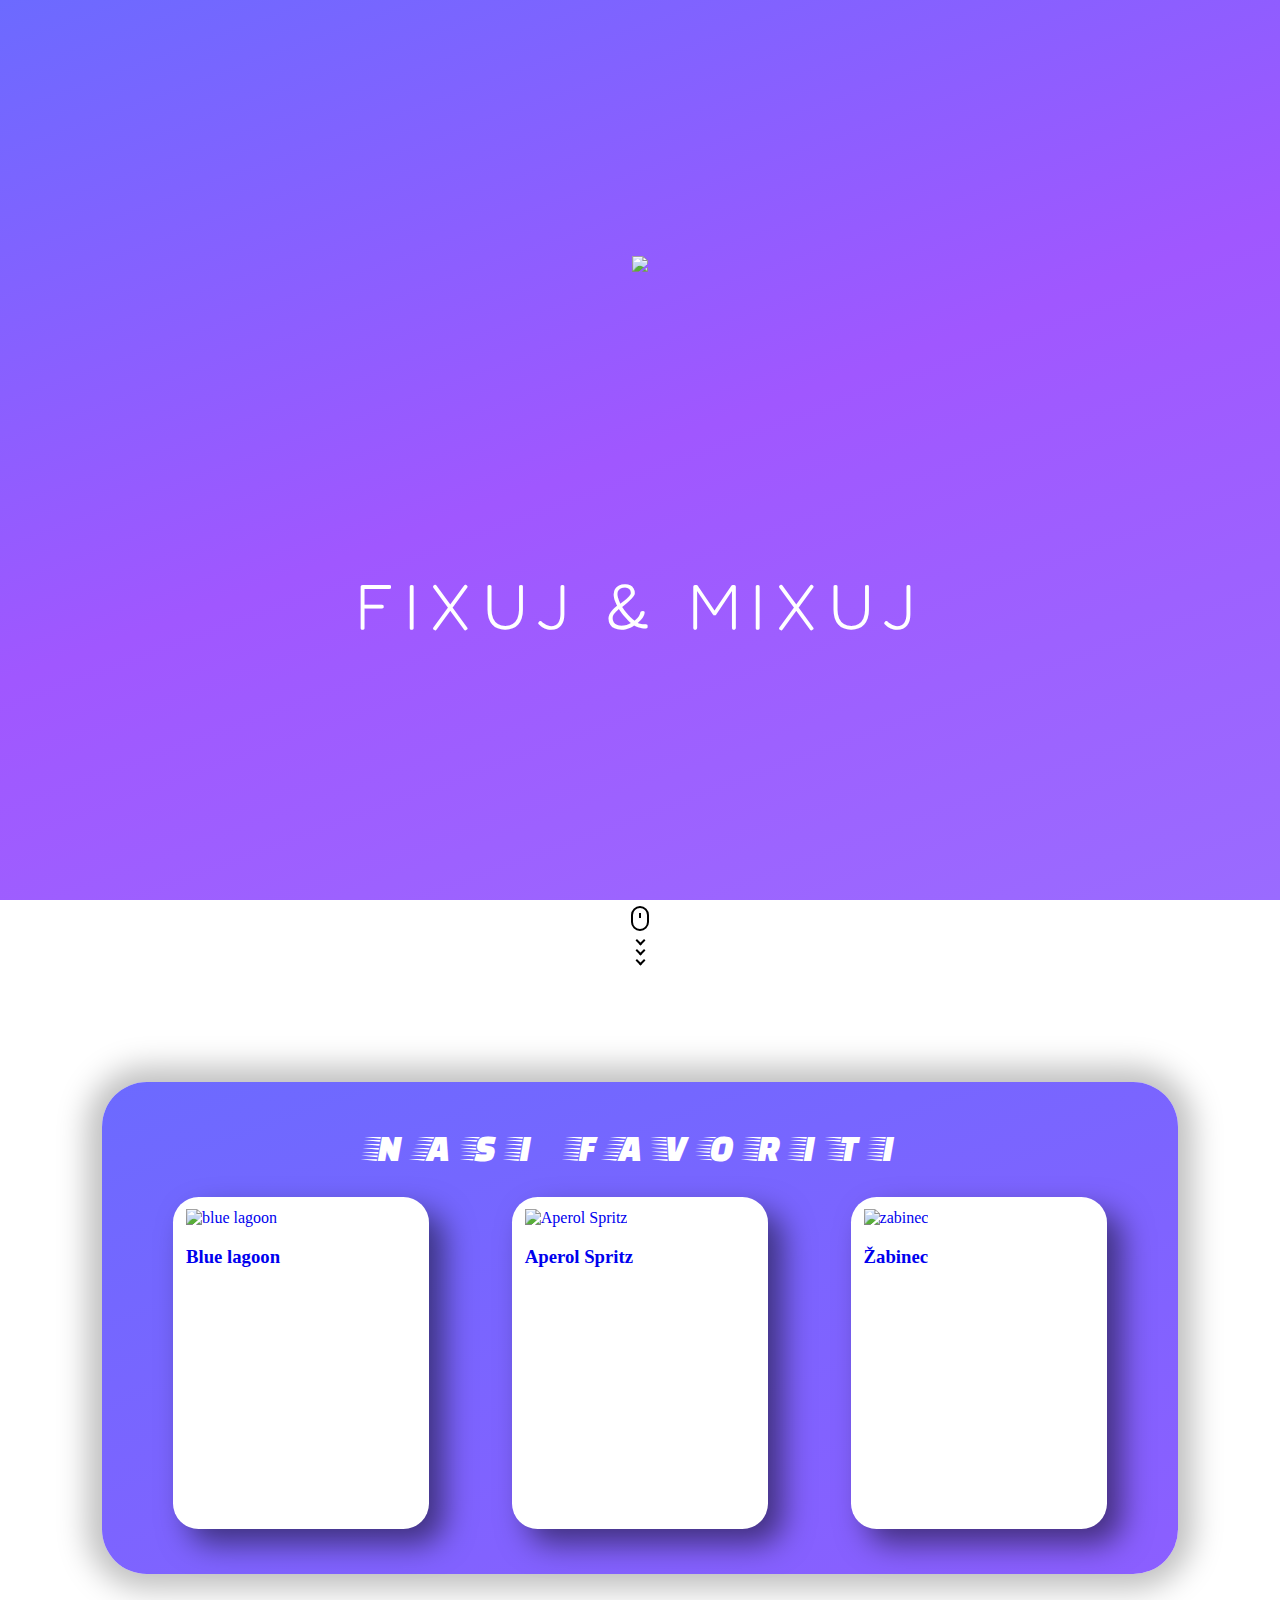
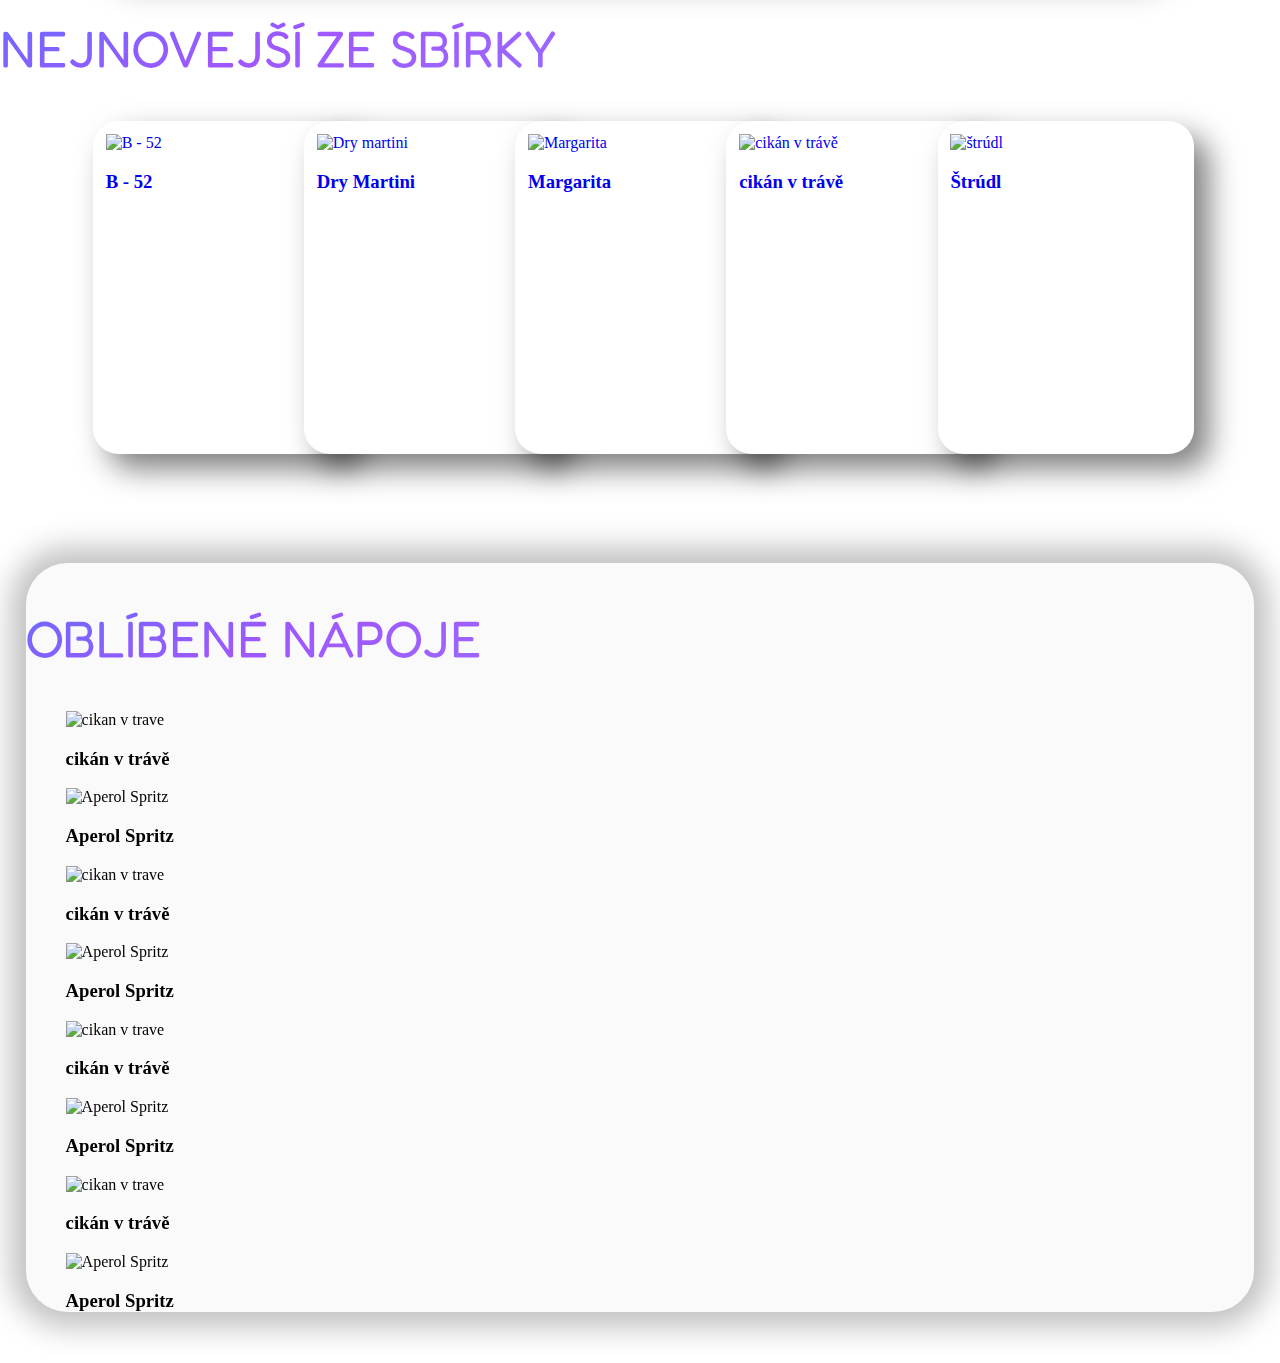
==== commit e7236093: "uz ne pls" ====
--- a/index.html
+++ b/index.html
@@ -16,7 +16,12 @@
 
 <body>
     <header>
-        <div class="refresh">
+        <div class="refresh r--in">
+            <img class="velke-logo" src="images/logo-bila.png">
+            <h2 class="refresh-heading">FIXUJ &amp; MIXUJ</h2>
+        </div>
+
+        <div class="refresh r--out" id="r--out">
             <img class="velke-logo" src="images/logo-bila.png">
             <h2 class="refresh-heading">FIXUJ &amp; MIXUJ</h2>
         </div>
@@ -27,11 +32,11 @@
                 <img src="images/logo.png" class="logo">
             </a>
 
-            <a class="menu-button js-menu-button">
+            <span class="menu-button js-menu-button">
                 <div class="menu-icon">
                     <span></span><span></span><span></span>
                 </div>
-            </a>
+            </span>
         </nav>
 
         <div class="fullscreen-menu-container-l js-menu-container-l">
@@ -47,11 +52,11 @@
         </div>
 
         <div class="fullscreen-menu-container-r js-menu-container-r">
-            <a class="menu-button js-menu-close">
+            <span class="menu-button js-menu-close">
                 <div class="menu-icon is-active">
                     <span></span><span></span><span></span>
                 </div>
-            </a>
+            </span>
             <div class="fullscreen-menu-koktejl-container">
                 <img class="fullscreen-menu-koktejl" src="images/ikonky_bezpozadi/TEQUILA%20SUNRISE.png">
                 <div class="fullscreen-menu-koktejl-mesice-container">
@@ -71,24 +76,23 @@
             <h2 class="main-in"></h2>
         </div>
         <img class="main-title-koktejl" src="images/koktejl.png">
-        <div id="mouse-scroll">
-            <div class="mouse">
-                <div class="mouse-in"></div>
-            </div>
-            <div>
-                <span class="down-arrow-1"></span>
-                <span class="down-arrow-2"></span>
-                <span class="down-arrow-3"></span>
-            </div>
-        </div>
-
+    </div>
+    <div id="mouse-scroll">
+        <div class="mouse">
+            <div class="mouse-in"></div>
+        </div>
+        <div>
+            <span class="down-arrow-1"></span>
+            <span class="down-arrow-2"></span>
+            <span class="down-arrow-3"></span>
+        </div>
     </div>
     <div class="favoriti-container">
         <h2>NASI FAVORITI</h2>
         <div class="favoriti__list">
 
             <div class="your-element" data-tilt>
-                <a href="detail-cocktailu.html" class="no-underline">
+                <a href="javascript:setTimeout(()=>{window.location = 'detail-cocktailu.html' },1000);" class="no-underline">
                     <figure class="nejnovejsi__list-item">
                         <img src="images/ikonky_bezpozadi/BLUE%20LAGOON.png" alt="blue lagoon" class="karta-oblibene__item-img">
                         <figcaption class="karta-oblibene__item-container karta-oblibene__item-container-vlnata">
@@ -99,7 +103,7 @@
             </div>
 
             <div class="your-element" data-tilt>
-                <a href="detail-cocktailu.html" class="no-underline">
+                <a href="javascript:setTimeout(()=>{window.location = 'detail-cocktailu.html' },1000);" class="no-underline">
                     <figure class="nejnovejsi__list-item">
                         <img src="images/ikonky_bezpozadi/APEROL%20SPRITZ.png" alt="Aperol Spritz" class="karta-oblibene__item-img">
                         <figcaption class="karta-oblibene__item-container karta-oblibene__item-container-wine">
@@ -110,7 +114,7 @@
             </div>
 
             <div class="your-element" data-tilt>
-                <a href="detail-cocktailu.html" class="no-underline">
+                <a href="javascript:setTimeout(()=>{window.location = 'detail-cocktailu.html' },1000);" class="no-underline">
                     <figure class="nejnovejsi__list-item">
                         <img src="images/ikonky_bezpozadi/%C5%BDABINEC.png" alt="zabinec" class="karta-oblibene__item-img">
                         <figcaption class="karta-oblibene__item-container karta-oblibene__item-container-pullitr">
@@ -254,4 +258,17 @@
     <script src="https://code.jquery.com/jquery-3.1.1.min.js"></script>
     <script src="styles/script-menu.js"></script>
     <script src="styles/script-carousel.js"></script>
+    <script>
+        document.querySelectorAll('a').addEventListener('click', function() {
+            document.getElementById("r--out").style.display = "flex";
+        });
+    </script>
+    <script>
+        const el = document.querySelectorAll('a');
+        el.forEach(function(a) {
+            a.addEventListener("click", function() {
+                document.getElementById("r--out").style.display = "flex";
+            });
+        });
+    </script>
 </body></html>
--- a/styles/style.css
+++ b/styles/style.css
@@ -7,7 +7,6 @@
 
 /*refresh screen*/
 .refresh {
-    animation: slide-out-bottom .5s cubic-bezier(.55, .085, .68, .53) 1s both;
     display: flex;
     flex-direction: column;
     width: 100%;
@@ -18,6 +17,15 @@
     top: 0;
     left: 0;
     margin: auto;
+}
+
+.r--in {
+    animation: slide-out-bottom .5s cubic-bezier(.55, .085, .68, .53) 1s both;
+}
+
+.r--out {
+    animation: slide-in-bottom .5s cubic-bezier(.25, .46, .45, .94) both;
+    display: none;
 }
 
 .velke-logo {
@@ -179,6 +187,17 @@
     }
 }
 
+@keyframes slide-in-bottom {
+    0% {
+        transform: translateY(1000px);
+        opacity: 0
+    }
+
+    100% {
+        transform: translateY(0);
+        opacity: 1
+    }
+}
 
 
 .oblibene-container-background {
@@ -316,15 +335,15 @@
     border-radius: 20px;
 }
 
-/*
+
 .koktejl__images-wave-background {
-    margin-top: -18vw;
+    margin-top: -15vw;
     background: url(../images/Vector%203.svg);
     background-repeat: no-repeat;
     background-position: cover;
 
 }
-*/
+
 .koktejl__images-wave-container {
     padding: 23rem 0vw 18rem 0vw;
     display: flex;
@@ -336,3 +355,37 @@
     border-radius: 2vw;
     margin: auto;
 }
+
+.koktejl-krasnej {
+    position: fixed;
+    right: 1vw;
+    top: 10vw;
+    width: 40%;
+}
+
+
+body::-webkit-scrollbar {
+    width: 1em;
+}
+
+body::-webkit-scrollbar-track {
+    background: rgba(0, 0, 0, 0.1);
+}
+
+body::-webkit-scrollbar-thumb {
+    border: 5px solid transparent;
+    border-radius: 100px;
+    background-color: darkgrey;
+    background-clip: content-box;
+}
+
+body::-webkit-scrollbar-thumb:hover {
+    background: linear-gradient(90.14deg, #6E6BFF 0.97%, #8C4EDF 50.43%, #9266F0 99.88%), #000000;
+    -webkit-background-clip: content-box;
+}
+
+#contentContainer {
+    display: block;
+    height: 0px;
+    overflow: hidden;
+}
--- a/styles/mouse-point.css
+++ b/styles/mouse-point.css
@@ -1,10 +1,10 @@
 #mouse-scroll {
-    position: absolute;
+    position: static;
+    display: flex;
+    flex-direction: column;
+    align-items: center;
     margin: auto;
-    left: 50%;
-    top: 94%;
-    -webkit-transform: translateX(-50%);
-    z-index: 99;
+    z-index: 2;
 }
 
 #mouse-scroll span {
@@ -17,7 +17,7 @@
     transform: rotate(45deg);
     border-right: 2px solid black;
     border-bottom: 2px solid black;
-    margin: 0 0 3px 5px;
+    margin: 0 0 3px 0px;
 }
 
 #mouse-scroll .mouse {
